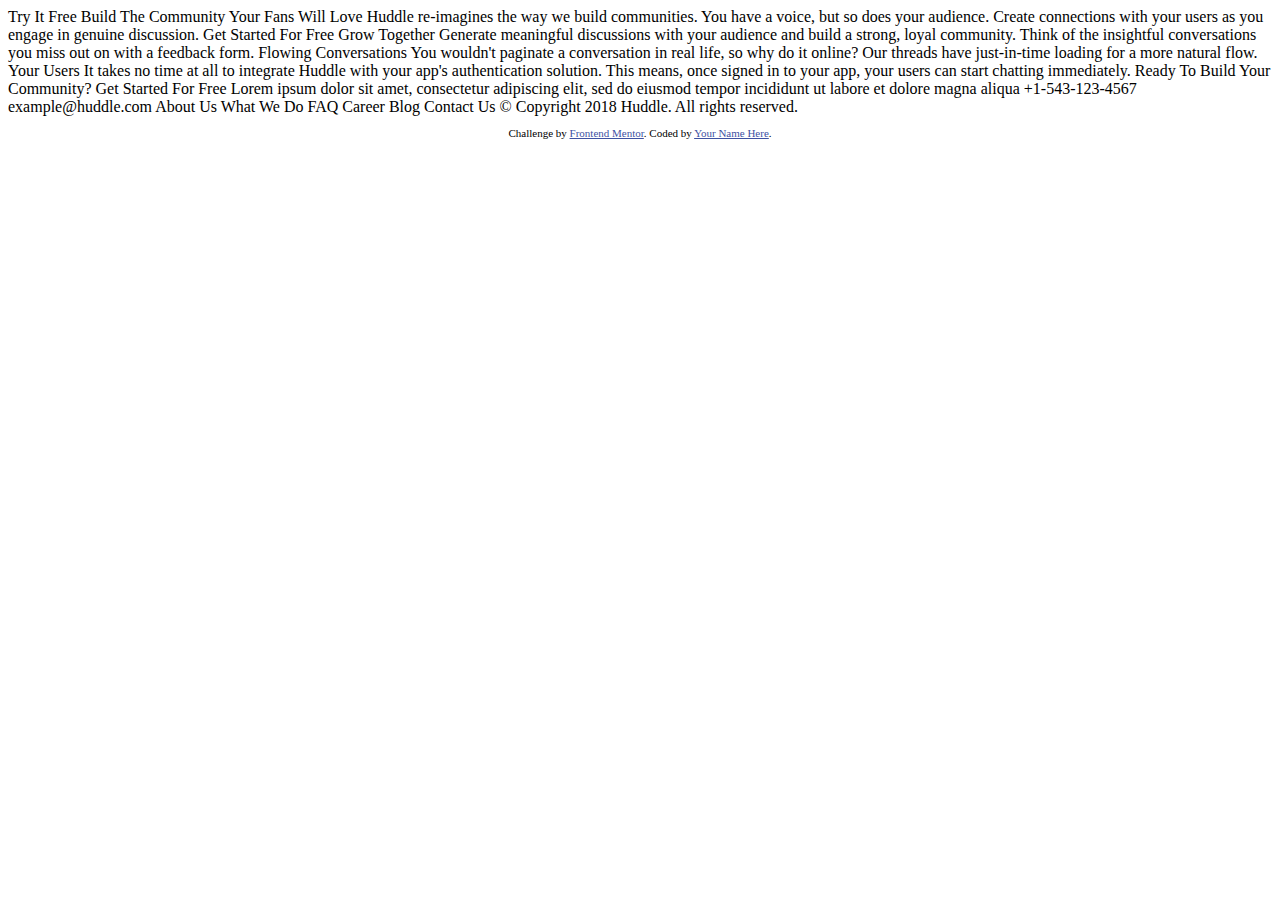
==== huddle-landing-page-with-alternating-feature-blocks-master/nic/index.html @ 237d517a "Add huddle project skeleton files" ====
<!DOCTYPE html>
<html lang="en">
<head>
  <meta charset="UTF-8">
  <meta name="viewport" content="width=device-width, initial-scale=1.0"> <!-- displays site properly based on user's device -->

  <link rel="icon" type="image/png" sizes="32x32" href="./images/favicon-32x32.png">
  
  <title>Frontend Mentor | Huddle landing page with alternating feature blocks</title>

  <!-- Feel free to remove these styles or customise in your own stylesheet 👍 -->
  <style>
    .attribution { font-size: 11px; text-align: center; }
    .attribution a { color: hsl(228, 45%, 44%); }
  </style>
</head>
<body>

  Try It Free

  Build The Community Your Fans Will Love

  Huddle re-imagines the way we build communities. You have a voice, but so does your audience. 
  Create connections with your users as you engage in genuine discussion. 

  Get Started For Free

  Grow Together

  Generate meaningful discussions with your audience and build a strong, loyal community. 
  Think of the insightful conversations you miss out on with a feedback form. 

  Flowing Conversations

  You wouldn't paginate a conversation in real life, so why do it online? Our threads 
  have just-in-time loading for a more natural flow.

  Your Users

  It takes no time at all to integrate Huddle with your app's authentication solution. 
  This means, once signed in to your app, your users can start chatting immediately.

  Ready To Build Your Community?

  Get Started For Free

  Lorem ipsum dolor sit amet, consectetur adipiscing elit, sed do eiusmod tempor 
  incididunt ut labore et dolore magna aliqua

  +1-543-123-4567
  example@huddle.com

  About Us
  What We Do
  FAQ

  Career
  Blog
  Contact Us

  &copy; Copyright 2018 Huddle. All rights reserved.

  <footer>
    <p class="attribution">
      Challenge by <a href="https://www.frontendmentor.io?ref=challenge" target="_blank">Frontend Mentor</a>. 
      Coded by <a href="#">Your Name Here</a>.
    </p>
  </footer>
</body>
</html>
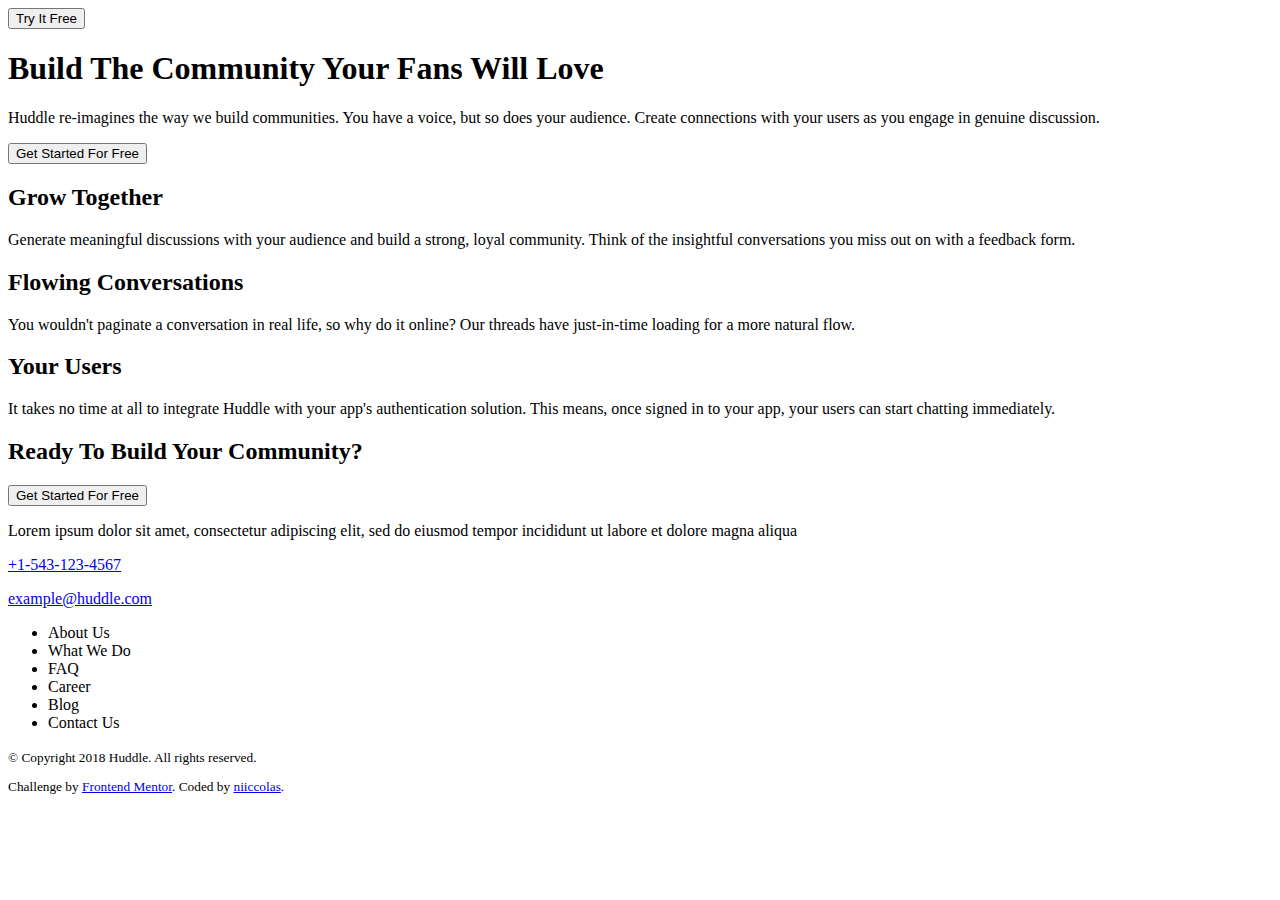
==== commit cc9831d3: "Add semantic structure to content" ====
--- a/huddle-landing-page-with-alternating-feature-blocks-master/nic/index.html
+++ b/huddle-landing-page-with-alternating-feature-blocks-master/nic/index.html
@@ -5,66 +5,106 @@
   <meta name="viewport" content="width=device-width, initial-scale=1.0"> <!-- displays site properly based on user's device -->
 
   <link rel="icon" type="image/png" sizes="32x32" href="./images/favicon-32x32.png">
-  
+
   <title>Frontend Mentor | Huddle landing page with alternating feature blocks</title>
 
-  <!-- Feel free to remove these styles or customise in your own stylesheet 👍 -->
-  <style>
-    .attribution { font-size: 11px; text-align: center; }
-    .attribution a { color: hsl(228, 45%, 44%); }
-  </style>
 </head>
 <body>
+  <header>
+    <button>
+      Try It Free
+    </button>
 
-  Try It Free
+    <h1>
+      Build The Community Your Fans Will Love
+    </h1>
 
-  Build The Community Your Fans Will Love
+    <p>
+      Huddle re-imagines the way we build communities. You have a voice, but so does your audience.
+      Create connections with your users as you engage in genuine discussion.
+    </p>
 
-  Huddle re-imagines the way we build communities. You have a voice, but so does your audience. 
-  Create connections with your users as you engage in genuine discussion. 
+    <button>
+      Get Started For Free
+    </button>
+  </header>
 
-  Get Started For Free
+  <main>
+    <section>
+      <h2>
+        Grow Together
+      </h2>
 
-  Grow Together
+      <p>
+        Generate meaningful discussions with your audience and build a strong, loyal community.
+        Think of the insightful conversations you miss out on with a feedback form.
+      </p>
+    </section>
 
-  Generate meaningful discussions with your audience and build a strong, loyal community. 
-  Think of the insightful conversations you miss out on with a feedback form. 
+    <section>
+      <h2>
+        Flowing Conversations
+      </h2>
 
-  Flowing Conversations
+      <p>
+        You wouldn't paginate a conversation in real life, so why do it online? Our threads have just-in-time loading for a more natural flow.
+      </p>
+    </section>
 
-  You wouldn't paginate a conversation in real life, so why do it online? Our threads 
-  have just-in-time loading for a more natural flow.
+    <section>
+      <h2>
+        Your Users
+      </h2>
 
-  Your Users
+      <p>
+        It takes no time at all to integrate Huddle with your app's authentication solution.
+        This means, once signed in to your app, your users can start chatting immediately.
+      </p>
+    </section>
 
-  It takes no time at all to integrate Huddle with your app's authentication solution. 
-  This means, once signed in to your app, your users can start chatting immediately.
+    <section>
+      <h2>
+        Ready To Build Your Community?
+      </h2>
 
-  Ready To Build Your Community?
-
-  Get Started For Free
-
-  Lorem ipsum dolor sit amet, consectetur adipiscing elit, sed do eiusmod tempor 
-  incididunt ut labore et dolore magna aliqua
-
-  +1-543-123-4567
-  example@huddle.com
-
-  About Us
-  What We Do
-  FAQ
-
-  Career
-  Blog
-  Contact Us
-
-  &copy; Copyright 2018 Huddle. All rights reserved.
+      <button>
+        Get Started For Free
+      </button>
+    </section>
+  </main>
 
   <footer>
-    <p class="attribution">
-      Challenge by <a href="https://www.frontendmentor.io?ref=challenge" target="_blank">Frontend Mentor</a>. 
-      Coded by <a href="#">Your Name Here</a>.
+    <p>
+      Lorem ipsum dolor sit amet, consectetur adipiscing elit, sed do eiusmod tempor incididunt ut labore et dolore magna aliqua
     </p>
+
+    <p>
+      <a href="tel:+1-543-123-4567">+1-543-123-4567</a>
+    </p>
+
+    <p>
+      <a href="mailto:example@huddle.com"> example@huddle.com</a>
+    </p>
+
+    <nav>
+      <ul>
+        <li>About Us</li>
+        <li>What We Do</li>
+        <li>FAQ</li>
+        <li>Career</li>
+        <li>Blog</li>
+        <li>Contact Us</li>
+      </ul>
+    </nav>
+
+    <small>
+      &copy; Copyright 2018 Huddle. All rights reserved.
+      <p class="attribution">
+        Challenge by <a href="https://www.frontendmentor.io?ref=challenge" target="_blank">Frontend Mentor</a>.
+        Coded by <a href="https://github.com/niiccolas" target="_blank">niiccolas</a>.
+      </p>
+    </small>
+
   </footer>
 </body>
 </html>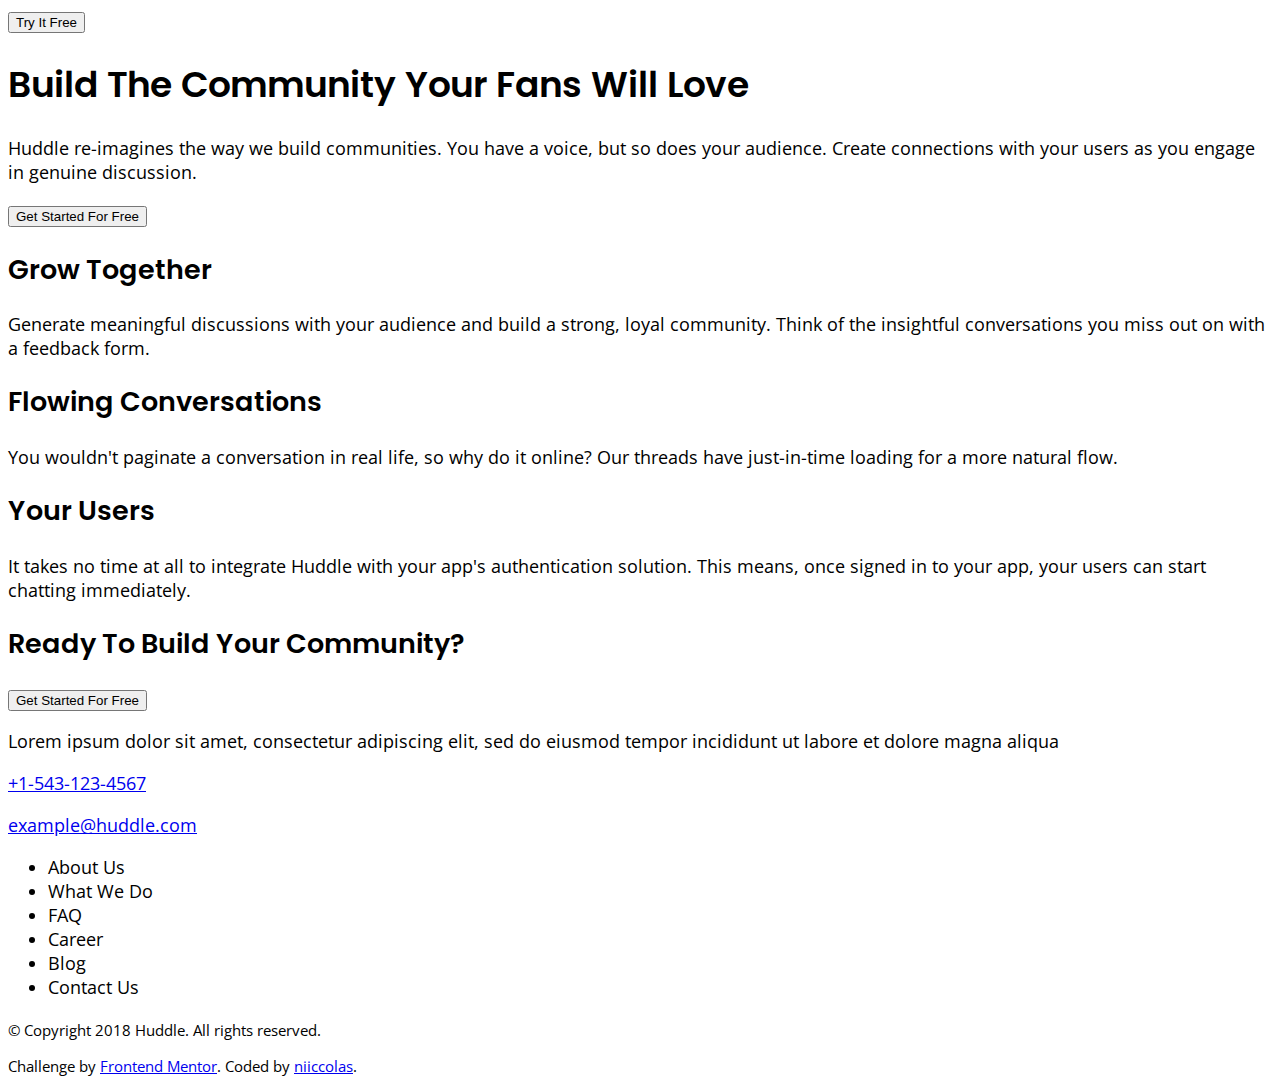
==== commit b95df229: "Add css reset & main styles file" ====
--- a/huddle-landing-page-with-alternating-feature-blocks-master/nic/index.html
+++ b/huddle-landing-page-with-alternating-feature-blocks-master/nic/index.html
@@ -5,6 +5,14 @@
   <meta name="viewport" content="width=device-width, initial-scale=1.0"> <!-- displays site properly based on user's device -->
 
   <link rel="icon" type="image/png" sizes="32x32" href="./images/favicon-32x32.png">
+
+  <!-- IMPORT FONT FILES -->
+  <link href="https://fonts.googleapis.com/css?family=Open+Sans:400,700&display=swap" rel="stylesheet">
+  <link href="https://fonts.googleapis.com/css?family=Poppins:600&display=swap" rel="stylesheet">
+
+  <!-- CSS -->
+  <link rel="stylesheet" href="assets/css/main.css">
+  <link rel="stylesheet" href="https://necolas.github.io/normalize.css/8.0.1/normalize.css">
 
   <title>Frontend Mentor | Huddle landing page with alternating feature blocks</title>
 
--- a/huddle-landing-page-with-alternating-feature-blocks-master/nic/assets/css/main.css
+++ b/huddle-landing-page-with-alternating-feature-blocks-master/nic/assets/css/main.css
@@ -0,0 +1,9 @@
+body {
+  font-family: "Open Sans", Arial, "Helvetica Neue", Helvetica, sans-serif;
+  font-size: 18px;
+}
+
+h1, h2 {
+  font-family: "Poppins", Arial, "Helvetica Neue", Helvetica, sans-serif;
+  font-weight: 600;
+}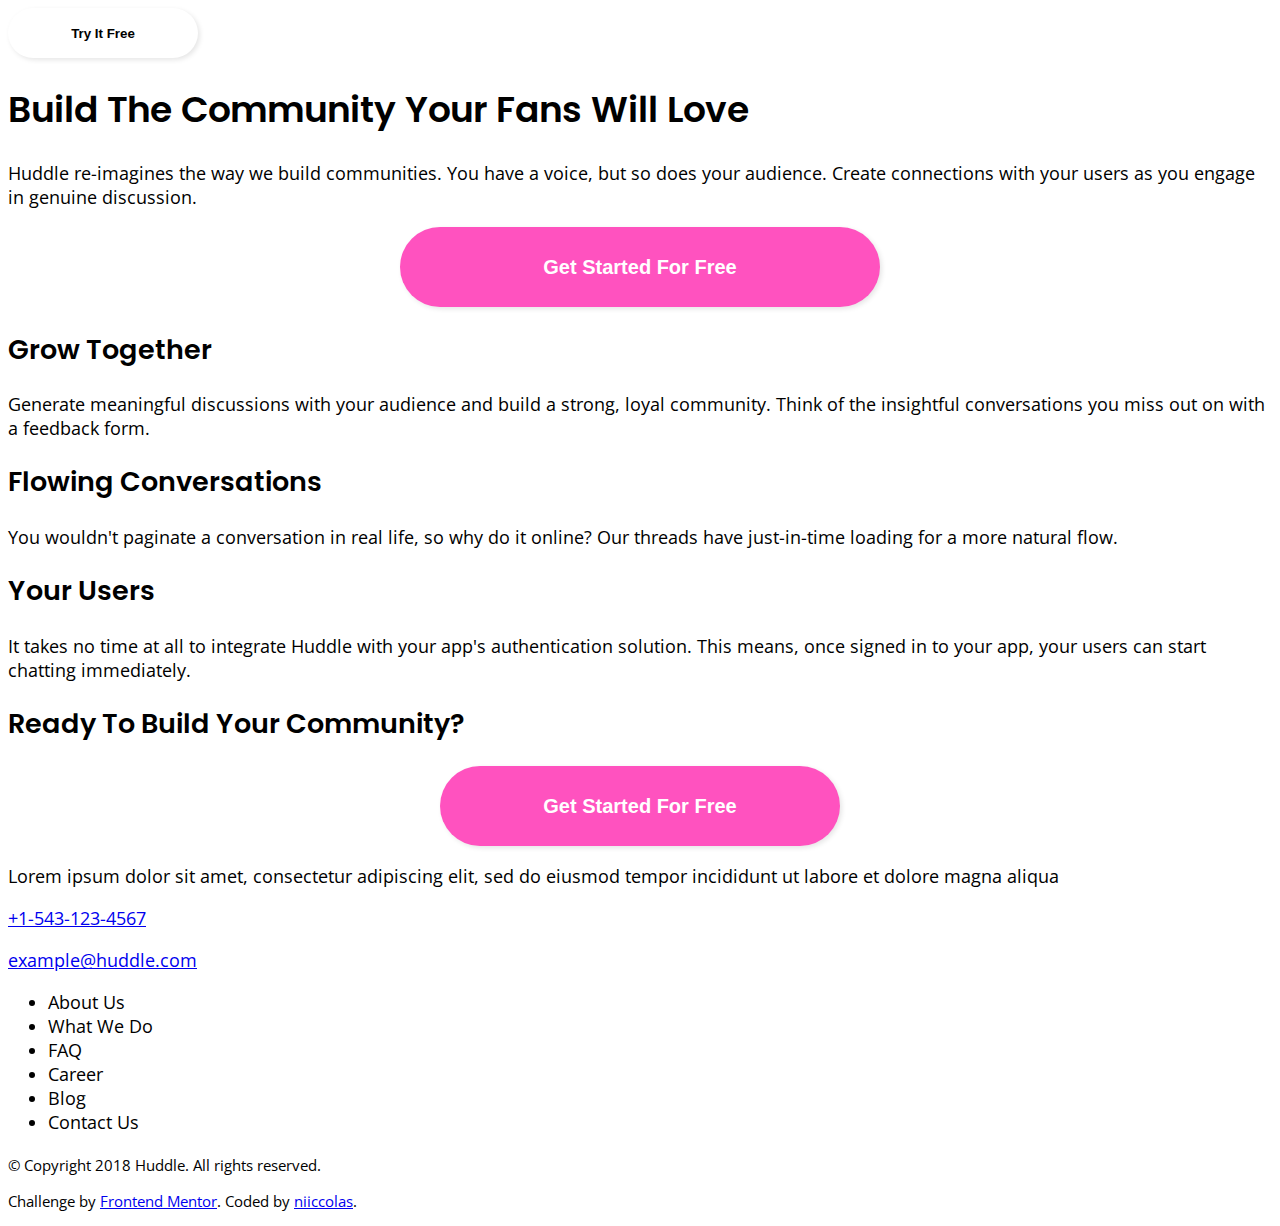
==== commit eccf24a8: "Add button styles to homepage" ====
--- a/huddle-landing-page-with-alternating-feature-blocks-master/nic/index.html
+++ b/huddle-landing-page-with-alternating-feature-blocks-master/nic/index.html
@@ -19,20 +19,20 @@
 </head>
 <body>
   <header>
-    <button>
+    <button class="btn btn-secondary btn-small">
       Try It Free
     </button>
 
-    <h1>
+    <h1 class="display">
       Build The Community Your Fans Will Love
     </h1>
 
-    <p>
+    <p class="lead">
       Huddle re-imagines the way we build communities. You have a voice, but so does your audience.
       Create connections with your users as you engage in genuine discussion.
     </p>
 
-    <button>
+    <button class="btn btn-primary btn-large">
       Get Started For Free
     </button>
   </header>
@@ -75,7 +75,7 @@
         Ready To Build Your Community?
       </h2>
 
-      <button>
+      <button class="btn btn-primary">
         Get Started For Free
       </button>
     </section>
--- a/huddle-landing-page-with-alternating-feature-blocks-master/nic/assets/css/main.css
+++ b/huddle-landing-page-with-alternating-feature-blocks-master/nic/assets/css/main.css
@@ -1,3 +1,9 @@
+:root {
+  --btn-primary-color: hsl(322, 100%, 66%);
+  --btn-secondary-color: white;
+}
+
+/* Mobile */
 body {
   font-family: "Open Sans", Arial, "Helvetica Neue", Helvetica, sans-serif;
   font-size: 18px;
@@ -6,4 +12,39 @@
 h1, h2 {
   font-family: "Poppins", Arial, "Helvetica Neue", Helvetica, sans-serif;
   font-weight: 600;
+}
+
+.btn {
+  height: 80px;
+  width: 400px;
+  border: 0;
+  border-radius: 40px;
+  box-shadow: 2px 2px 5px rgba(0, 0, 0, 0.1);
+}
+
+.btn-primary {
+  background: var(--btn-primary-color);
+  color: white;
+  font-weight: 700;
+  display: block;
+  margin: 0 auto;
+  font-size: 20px;
+}
+
+.btn-secondary {
+  background: var(--btn-secondary-color);
+  font-weight: 700;
+}
+
+.btn-large {
+  width: 480px;
+}
+
+.btn-small {
+  height: 50px;
+  width: 190px;
+}
+
+/* Desktop */
+@media only screen and (min-width: 420px) {
 }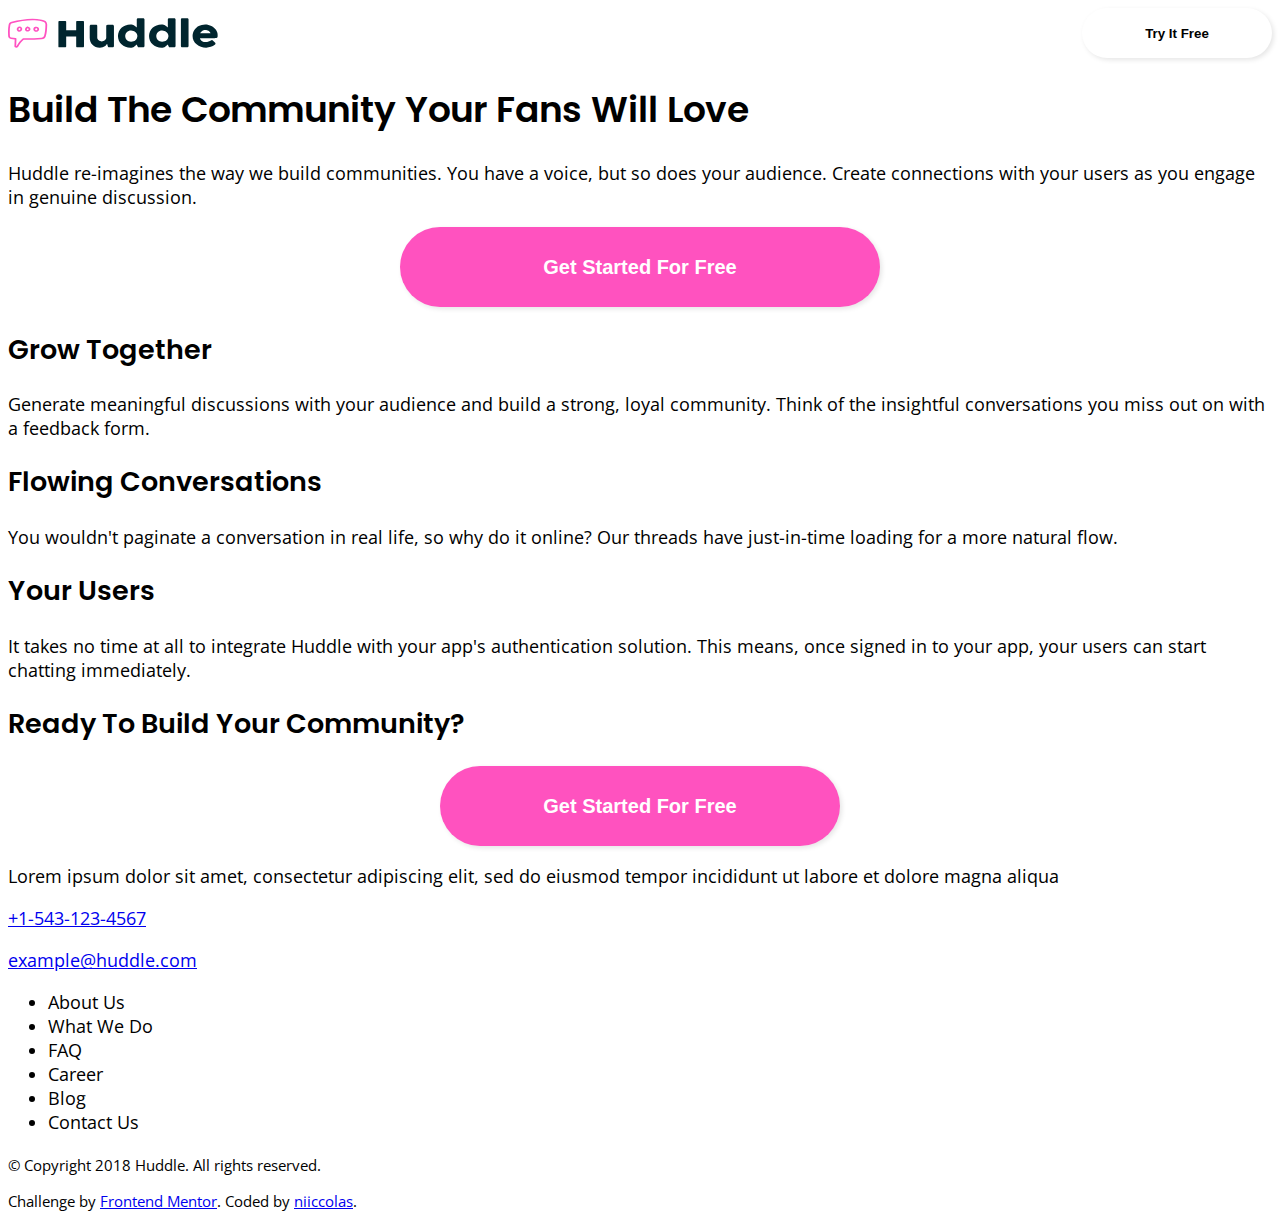
==== commit a54c021c: "Add main logo with layout style" ====
--- a/huddle-landing-page-with-alternating-feature-blocks-master/nic/index.html
+++ b/huddle-landing-page-with-alternating-feature-blocks-master/nic/index.html
@@ -19,9 +19,13 @@
 </head>
 <body>
   <header>
-    <button class="btn btn-secondary btn-small">
-      Try It Free
-    </button>
+    <div class="wrapper">
+      <img src="images/logo.svg" alt="Huddle logo" class="logo">
+      <button class="btn btn-secondary btn-small">
+        Try It Free
+      </button>
+    </div>
+
 
     <h1 class="display">
       Build The Community Your Fans Will Love
--- a/huddle-landing-page-with-alternating-feature-blocks-master/nic/assets/css/main.css
+++ b/huddle-landing-page-with-alternating-feature-blocks-master/nic/assets/css/main.css
@@ -12,6 +12,17 @@
 h1, h2 {
   font-family: "Poppins", Arial, "Helvetica Neue", Helvetica, sans-serif;
   font-weight: 600;
+}
+
+header .wrapper {
+  display: flex;
+  justify-content: space-between;
+  align-items: center;
+}
+
+.logo {
+  width: 210px;
+  height: 30px;
 }
 
 .btn {
